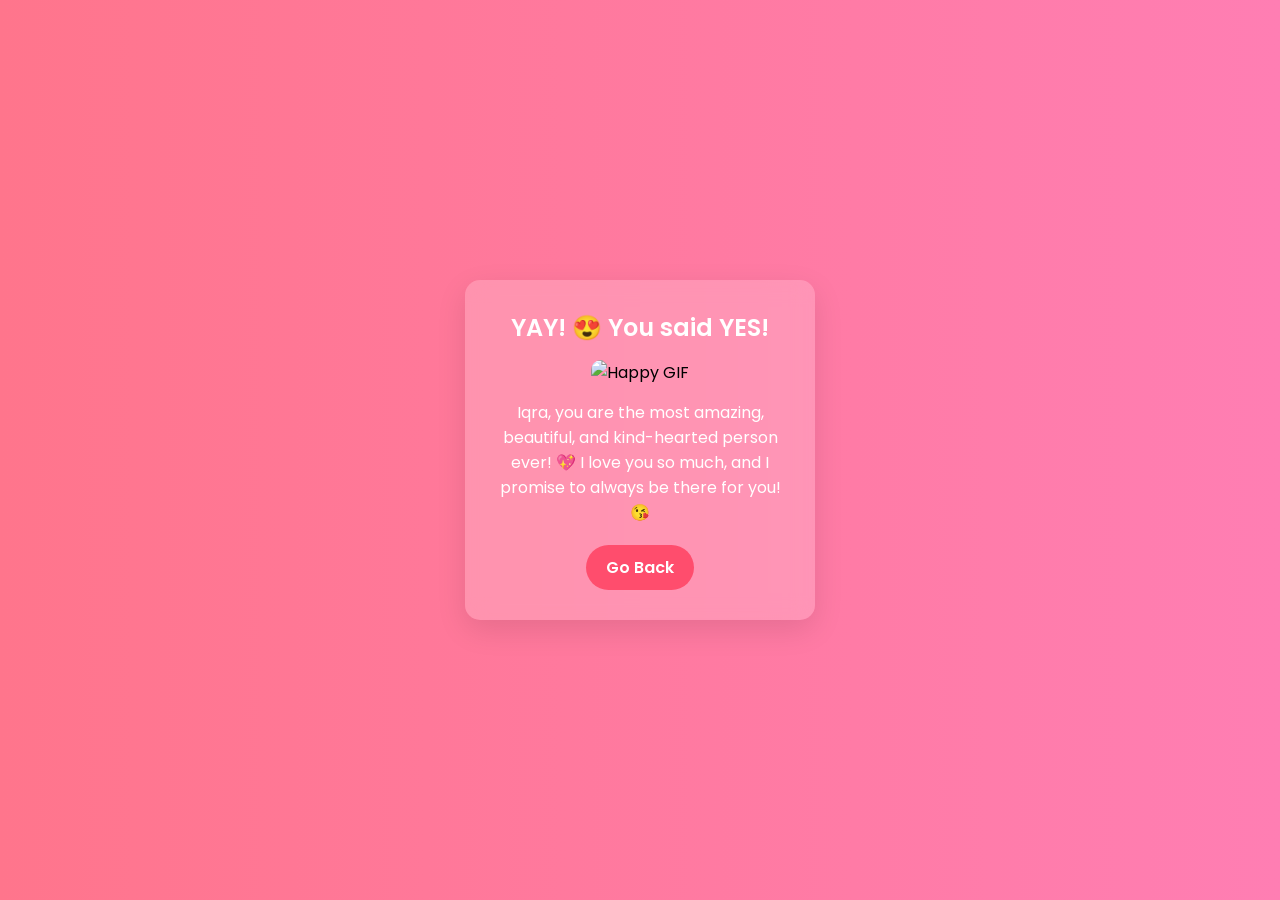
==== yes.html @ fd7d5b5d "Create yes.html" ====
<!DOCTYPE html>
<html lang="en">
<head>
    <meta charset="UTF-8">
    <meta name="viewport" content="width=device-width, initial-scale=1.0">
    <title>You Said YES! ❤️</title>
    <style>
        @import url('https://fonts.googleapis.com/css2?family=Poppins:wght@300;400;600&display=swap');

        * {
            margin: 0;
            padding: 0;
            box-sizing: border-box;
            font-family: 'Poppins', sans-serif;
        }

        body {
            background: linear-gradient(to right, #ff758c, #ff7eb3);
            display: flex;
            justify-content: center;
            align-items: center;
            height: 100vh;
            text-align: center;
            overflow: hidden;
        }

        .wrapper {
            background: rgba(255, 255, 255, 0.2);
            backdrop-filter: blur(10px);
            padding: 30px;
            border-radius: 15px;
            box-shadow: 0 10px 30px rgba(0, 0, 0, 0.1);
            width: 350px;
            animation: fadeIn 1.5s ease-in-out;
        }

        h2 {
            font-size: 24px;
            font-weight: 600;
            color: white;
            margin-bottom: 15px;
        }

        .gif {
            width: 100%;
            border-radius: 10px;
            margin-bottom: 15px;
        }

        .love-message {
            color: white;
            font-size: 16px;
            font-weight: 400;
            margin-bottom: 20px;
        }

        .back-btn {
            display: inline-block;
            padding: 10px 20px;
            font-size: 16px;
            font-weight: 600;
            text-decoration: none;
            color: white;
            background: #ff4d6d;
            border-radius: 25px;
            transition: 0.3s;
        }

        .back-btn:hover {
            background: #ff1e4d;
            transform: scale(1.1);
        }

        @keyframes fadeIn {
            from { opacity: 0; transform: translateY(-20px); }
            to { opacity: 1; transform: translateY(0); }
        }
    </style>
</head>
<body>
    <div class="wrapper">
        <h2>YAY! 😍 You said YES!</h2>
        <img class="gif" src="https://i.giphy.com/media/jUwpNzg9IcyrK/giphy.gif" alt="Happy GIF">
        <p class="love-message">
            Iqra, you are the most amazing, beautiful, and kind-hearted person ever! 💖  
            I love you so much, and I promise to always be there for you! 😘
        </p>
        <a href="index.html" class="back-btn">Go Back</a>
    </div>
</body>
</html>
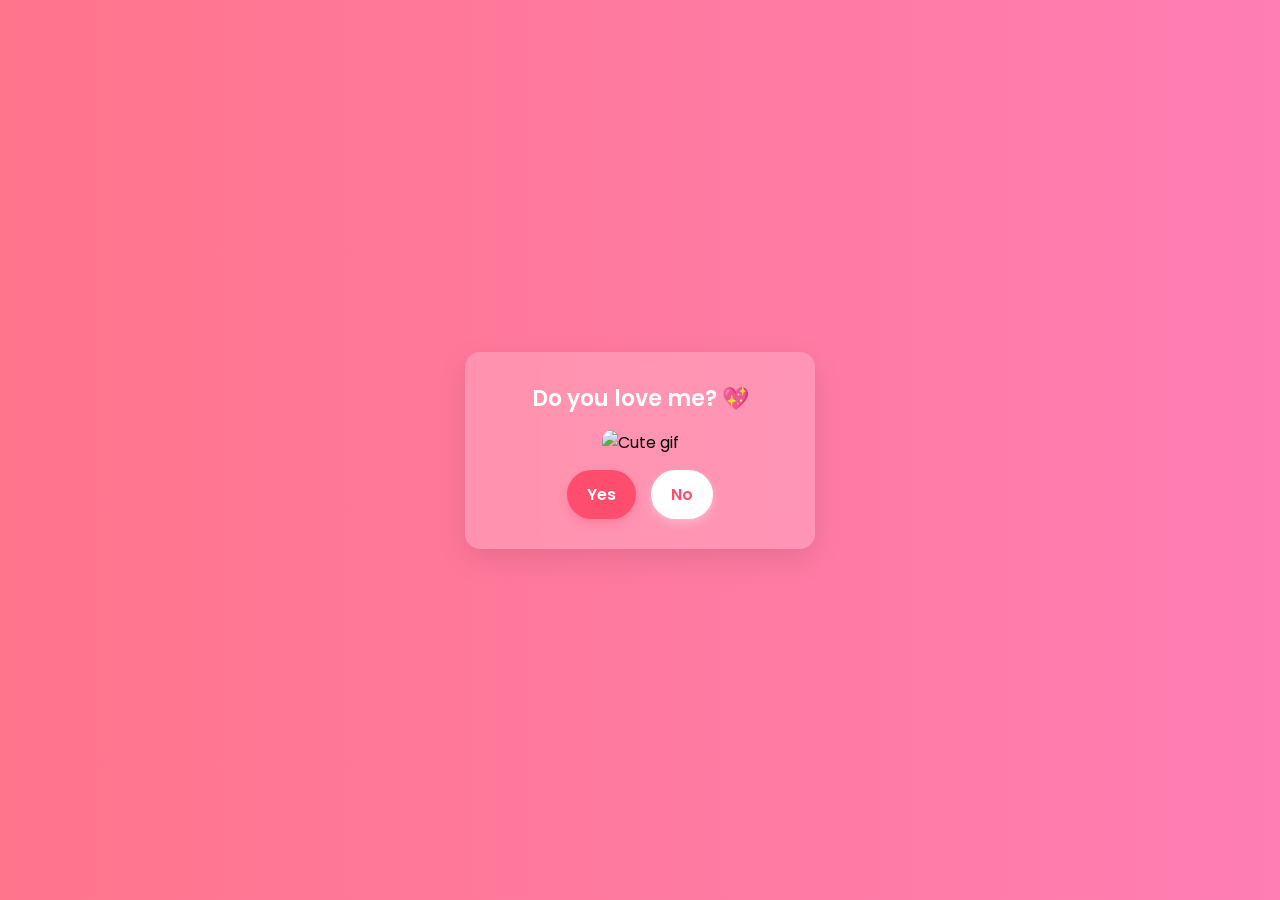
==== commit f2e6355e: "Update yes.html" ====
--- a/yes.html
+++ b/yes.html
@@ -3,7 +3,7 @@
 <head>
     <meta charset="UTF-8">
     <meta name="viewport" content="width=device-width, initial-scale=1.0">
-    <title>You Said YES! ❤️</title>
+    <title>Do You Love Me? ❤️</title>
     <style>
         @import url('https://fonts.googleapis.com/css2?family=Poppins:wght@300;400;600&display=swap');
 
@@ -34,8 +34,8 @@
             animation: fadeIn 1.5s ease-in-out;
         }
 
-        h2 {
-            font-size: 24px;
+        .question {
+            font-size: 22px;
             font-weight: 600;
             color: white;
             margin-bottom: 15px;
@@ -47,27 +47,41 @@
             margin-bottom: 15px;
         }
 
-        .love-message {
-            color: white;
-            font-size: 16px;
-            font-weight: 400;
-            margin-bottom: 20px;
+        .btn-group {
+            display: flex;
+            justify-content: center;
+            gap: 15px;
         }
 
-        .back-btn {
-            display: inline-block;
-            padding: 10px 20px;
+        button {
+            border: none;
+            padding: 12px 20px;
             font-size: 16px;
+            cursor: pointer;
             font-weight: 600;
-            text-decoration: none;
-            color: white;
-            background: #ff4d6d;
-            border-radius: 25px;
+            border-radius: 30px;
             transition: 0.3s;
         }
 
-        .back-btn:hover {
+        #yes-btn {
+            background: #ff4d6d;
+            color: white;
+            box-shadow: 0 4px 10px rgba(255, 77, 109, 0.3);
+        }
+
+        #yes-btn:hover {
             background: #ff1e4d;
+            transform: scale(1.1);
+        }
+
+        #no-btn {
+            background: white;
+            color: #ff4d6d;
+            box-shadow: 0 4px 10px rgba(255, 255, 255, 0.3);
+        }
+
+        #no-btn:hover {
+            background: #ffe6ea;
             transform: scale(1.1);
         }
 
@@ -79,13 +93,27 @@
 </head>
 <body>
     <div class="wrapper">
-        <h2>YAY! 😍 You said YES!</h2>
-        <img class="gif" src="https://i.giphy.com/media/jUwpNzg9IcyrK/giphy.gif" alt="Happy GIF">
-        <p class="love-message">
-            Iqra, you are the most amazing, beautiful, and kind-hearted person ever! 💖  
-            I love you so much, and I promise to always be there for you! 😘
-        </p>
-        <a href="index.html" class="back-btn">Go Back</a>
+        <h2 class="question">Do you love me? 💖</h2>
+        <img class="gif" alt="Cute gif" src="https://i.giphy.com/media/v1.Y2lkPTc5MGI3NjExbjJvdWZzYXc1NGJ6aGp1cDE3b2dyNnVzOGN1andkMjVrMmRzeGwwZSZlcD12MV9pbnRlcm5hbF9naWZfYnlfaWQmY3Q9Zw/3OhXBaoR1tVPW/giphy.gif" />
+        <div class="btn-group">
+            <button id="yes-btn" onclick="goToYesPage()">Yes</button>
+            <button id="no-btn" onmouseover="moveButton()">No</button>
+        </div>
     </div>
+
+    <script>
+        function goToYesPage() {
+            window.location.href = "yes.html";
+        }
+
+        function moveButton() {
+            const noBtn = document.getElementById('no-btn');
+            const x = Math.random() * (window.innerWidth - 100);
+            const y = Math.random() * (window.innerHeight - 100);
+            noBtn.style.position = "absolute";
+            noBtn.style.left = `${x}px`;
+            noBtn.style.top = `${y}px`;
+        }
+    </script>
 </body>
 </html>
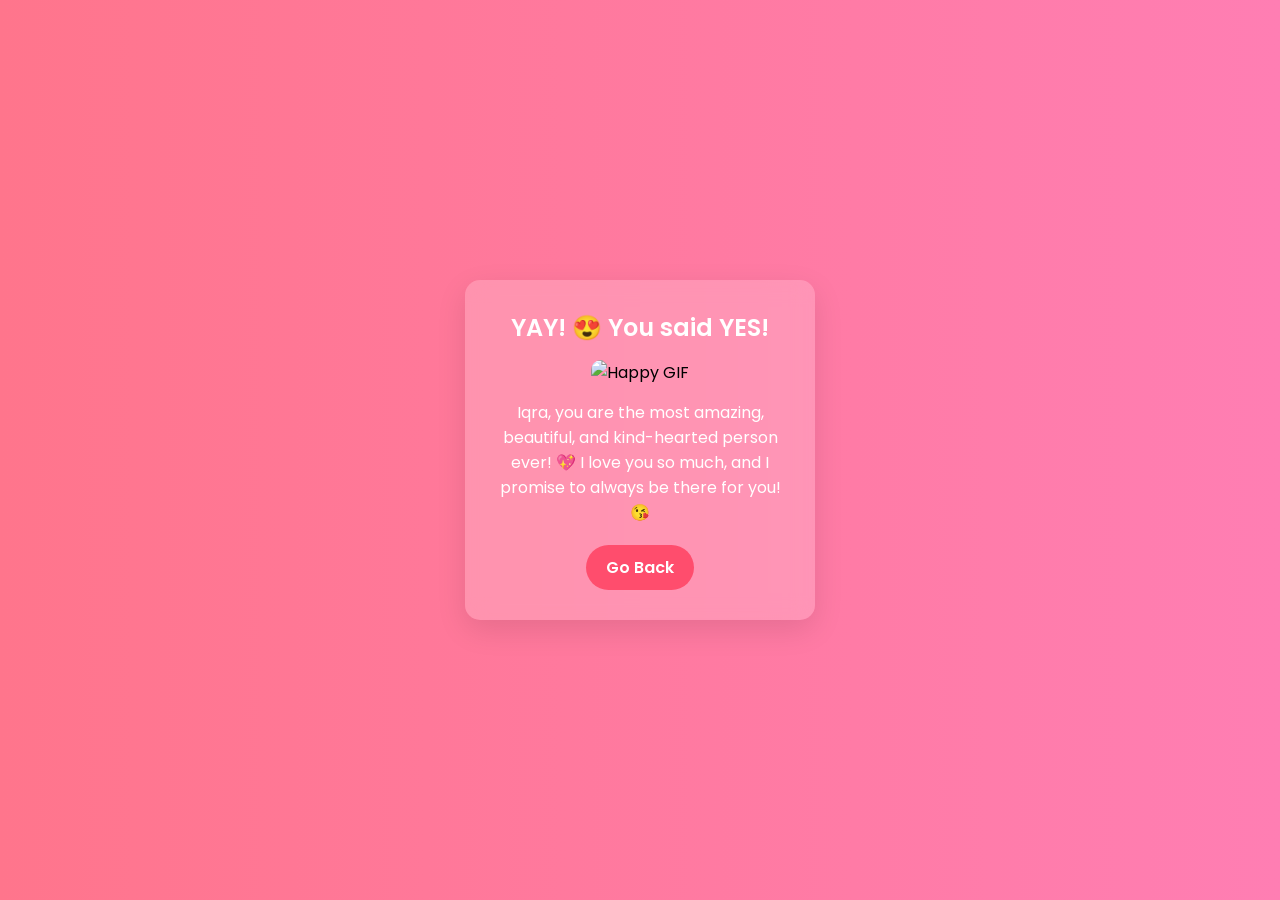
==== commit 986b1ddd: "Update yes.html" ====
--- a/yes.html
+++ b/yes.html
@@ -3,7 +3,7 @@
 <head>
     <meta charset="UTF-8">
     <meta name="viewport" content="width=device-width, initial-scale=1.0">
-    <title>Do You Love Me? ❤️</title>
+    <title>You Said YES! ❤️</title>
     <style>
         @import url('https://fonts.googleapis.com/css2?family=Poppins:wght@300;400;600&display=swap');
 
@@ -34,8 +34,8 @@
             animation: fadeIn 1.5s ease-in-out;
         }
 
-        .question {
-            font-size: 22px;
+        h2 {
+            font-size: 24px;
             font-weight: 600;
             color: white;
             margin-bottom: 15px;
@@ -47,41 +47,27 @@
             margin-bottom: 15px;
         }
 
-        .btn-group {
-            display: flex;
-            justify-content: center;
-            gap: 15px;
+        .love-message {
+            color: white;
+            font-size: 16px;
+            font-weight: 400;
+            margin-bottom: 20px;
         }
 
-        button {
-            border: none;
-            padding: 12px 20px;
+        .back-btn {
+            display: inline-block;
+            padding: 10px 20px;
             font-size: 16px;
-            cursor: pointer;
             font-weight: 600;
-            border-radius: 30px;
+            text-decoration: none;
+            color: white;
+            background: #ff4d6d;
+            border-radius: 25px;
             transition: 0.3s;
         }
 
-        #yes-btn {
-            background: #ff4d6d;
-            color: white;
-            box-shadow: 0 4px 10px rgba(255, 77, 109, 0.3);
-        }
-
-        #yes-btn:hover {
+        .back-btn:hover {
             background: #ff1e4d;
-            transform: scale(1.1);
-        }
-
-        #no-btn {
-            background: white;
-            color: #ff4d6d;
-            box-shadow: 0 4px 10px rgba(255, 255, 255, 0.3);
-        }
-
-        #no-btn:hover {
-            background: #ffe6ea;
             transform: scale(1.1);
         }
 
@@ -93,27 +79,13 @@
 </head>
 <body>
     <div class="wrapper">
-        <h2 class="question">Do you love me? 💖</h2>
-        <img class="gif" alt="Cute gif" src="https://i.giphy.com/media/v1.Y2lkPTc5MGI3NjExbjJvdWZzYXc1NGJ6aGp1cDE3b2dyNnVzOGN1andkMjVrMmRzeGwwZSZlcD12MV9pbnRlcm5hbF9naWZfYnlfaWQmY3Q9Zw/3OhXBaoR1tVPW/giphy.gif" />
-        <div class="btn-group">
-            <button id="yes-btn" onclick="goToYesPage()">Yes</button>
-            <button id="no-btn" onmouseover="moveButton()">No</button>
-        </div>
+        <h2>YAY! 😍 You said YES!</h2>
+        <img class="gif" src="https://i.giphy.com/media/jUwpNzg9IcyrK/giphy.gif" alt="Happy GIF">
+        <p class="love-message">
+            Iqra, you are the most amazing, beautiful, and kind-hearted person ever! 💖  
+            I love you so much, and I promise to always be there for you! 😘
+        </p>
+        <a href="index.html" class="back-btn">Go Back</a>
     </div>
-
-    <script>
-        function goToYesPage() {
-            window.location.href = "yes.html";
-        }
-
-        function moveButton() {
-            const noBtn = document.getElementById('no-btn');
-            const x = Math.random() * (window.innerWidth - 100);
-            const y = Math.random() * (window.innerHeight - 100);
-            noBtn.style.position = "absolute";
-            noBtn.style.left = `${x}px`;
-            noBtn.style.top = `${y}px`;
-        }
-    </script>
 </body>
 </html>
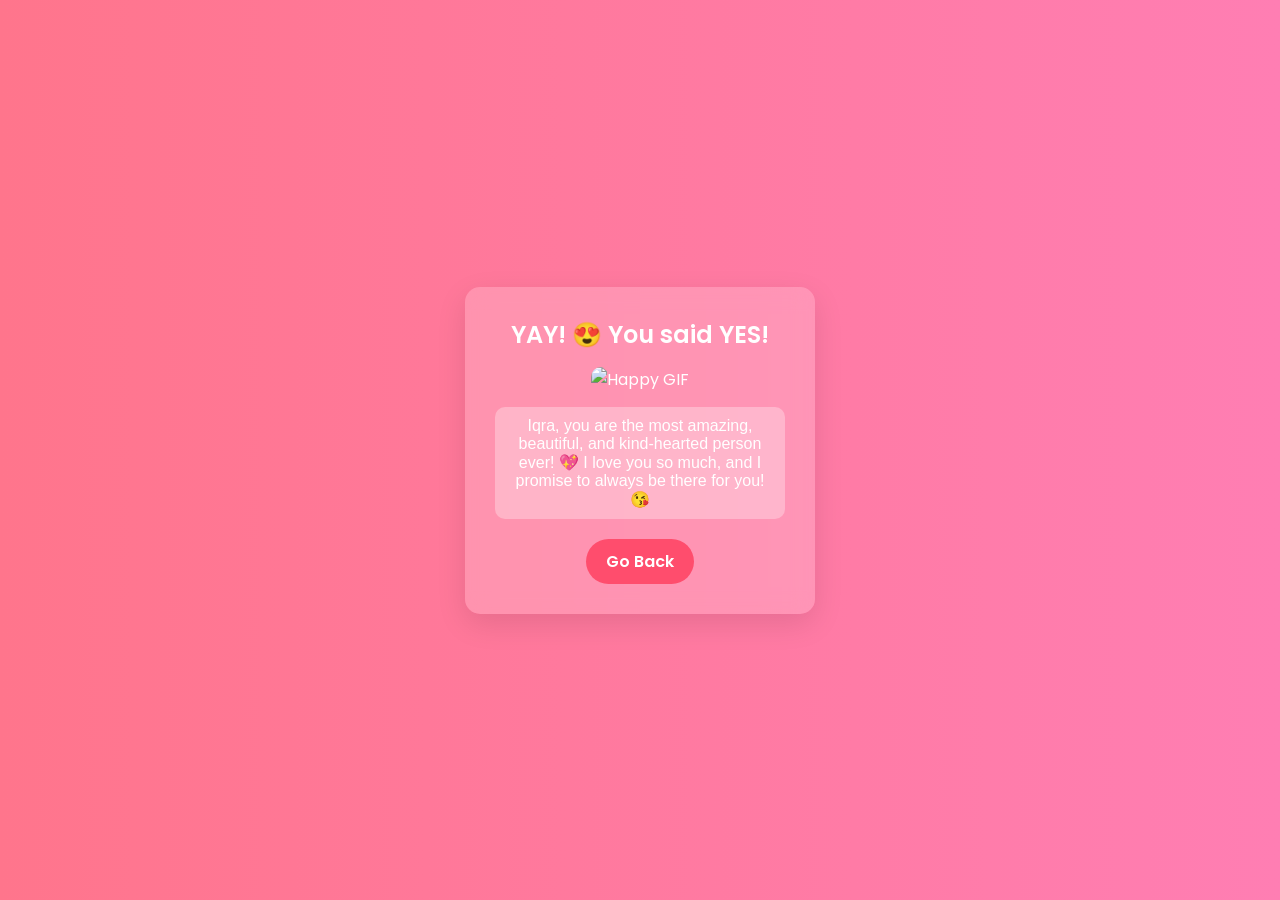
==== commit e8214bc6: "Update yes.html" ====
--- a/yes.html
+++ b/yes.html
@@ -22,6 +22,7 @@
             height: 100vh;
             text-align: center;
             overflow: hidden;
+            color: white;
         }
 
         .wrapper {
@@ -48,10 +49,14 @@
         }
 
         .love-message {
-            color: white;
             font-size: 16px;
-            font-weight: 400;
+            font-weight: 500;
             margin-bottom: 20px;
+            padding: 10px;
+            background: rgba(255, 255, 255, 0.3);
+            border-radius: 10px;
+            display: inline-block;
+            color: #fff;
         }
 
         .back-btn {
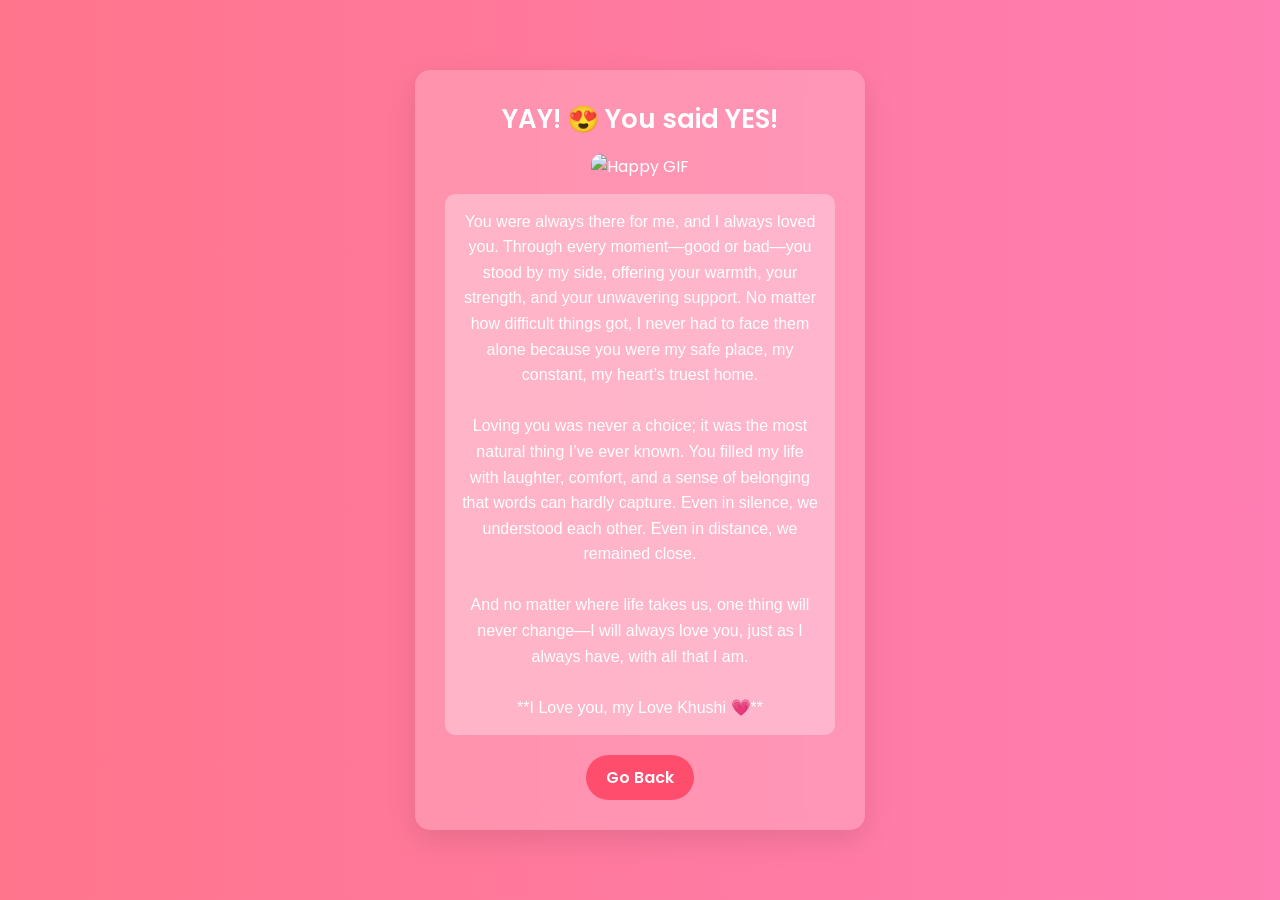
==== commit 63234a40: "Update yes.html" ====
--- a/yes.html
+++ b/yes.html
@@ -21,8 +21,8 @@
             align-items: center;
             height: 100vh;
             text-align: center;
-            overflow: hidden;
             color: white;
+            padding: 20px;
         }
 
         .wrapper {
@@ -31,14 +31,14 @@
             padding: 30px;
             border-radius: 15px;
             box-shadow: 0 10px 30px rgba(0, 0, 0, 0.1);
-            width: 350px;
+            width: 90%;
+            max-width: 450px;
             animation: fadeIn 1.5s ease-in-out;
         }
 
         h2 {
-            font-size: 24px;
+            font-size: 26px;
             font-weight: 600;
-            color: white;
             margin-bottom: 15px;
         }
 
@@ -51,16 +51,17 @@
         .love-message {
             font-size: 16px;
             font-weight: 500;
-            margin-bottom: 20px;
-            padding: 10px;
+            padding: 15px;
             background: rgba(255, 255, 255, 0.3);
             border-radius: 10px;
             display: inline-block;
             color: #fff;
+            line-height: 1.6;
         }
 
         .back-btn {
             display: inline-block;
+            margin-top: 20px;
             padding: 10px 20px;
             font-size: 16px;
             font-weight: 600;
@@ -68,7 +69,7 @@
             color: white;
             background: #ff4d6d;
             border-radius: 25px;
-            transition: 0.3s;
+            transition: 0.3s ease-in-out;
         }
 
         .back-btn:hover {
@@ -85,10 +86,20 @@
 <body>
     <div class="wrapper">
         <h2>YAY! 😍 You said YES!</h2>
-        <img class="gif" src="https://i.giphy.com/media/jUwpNzg9IcyrK/giphy.gif" alt="Happy GIF">
+        <img class="gif" src="https://media1.giphy.com/media/c76IJLufpNwSULPk77/giphy.gif" alt="Happy GIF">
         <p class="love-message">
-            Iqra, you are the most amazing, beautiful, and kind-hearted person ever! 💖  
-            I love you so much, and I promise to always be there for you! 😘
+            You were always there for me, and I always loved you. Through every moment—good or bad—you stood by my side,  
+            offering your warmth, your strength, and your unwavering support. No matter how difficult things got,  
+            I never had to face them alone because you were my safe place, my constant, my heart’s truest home.  
+            <br><br>
+            Loving you was never a choice; it was the most natural thing I’ve ever known. You filled my life with laughter,  
+            comfort, and a sense of belonging that words can hardly capture. Even in silence, we understood each other.  
+            Even in distance, we remained close.  
+            <br><br>
+            And no matter where life takes us, one thing will never change—I will always love you,  
+            just as I always have, with all that I am.  
+            <br><br>
+            **I Love you, my Love Khushi 💗**
         </p>
         <a href="index.html" class="back-btn">Go Back</a>
     </div>
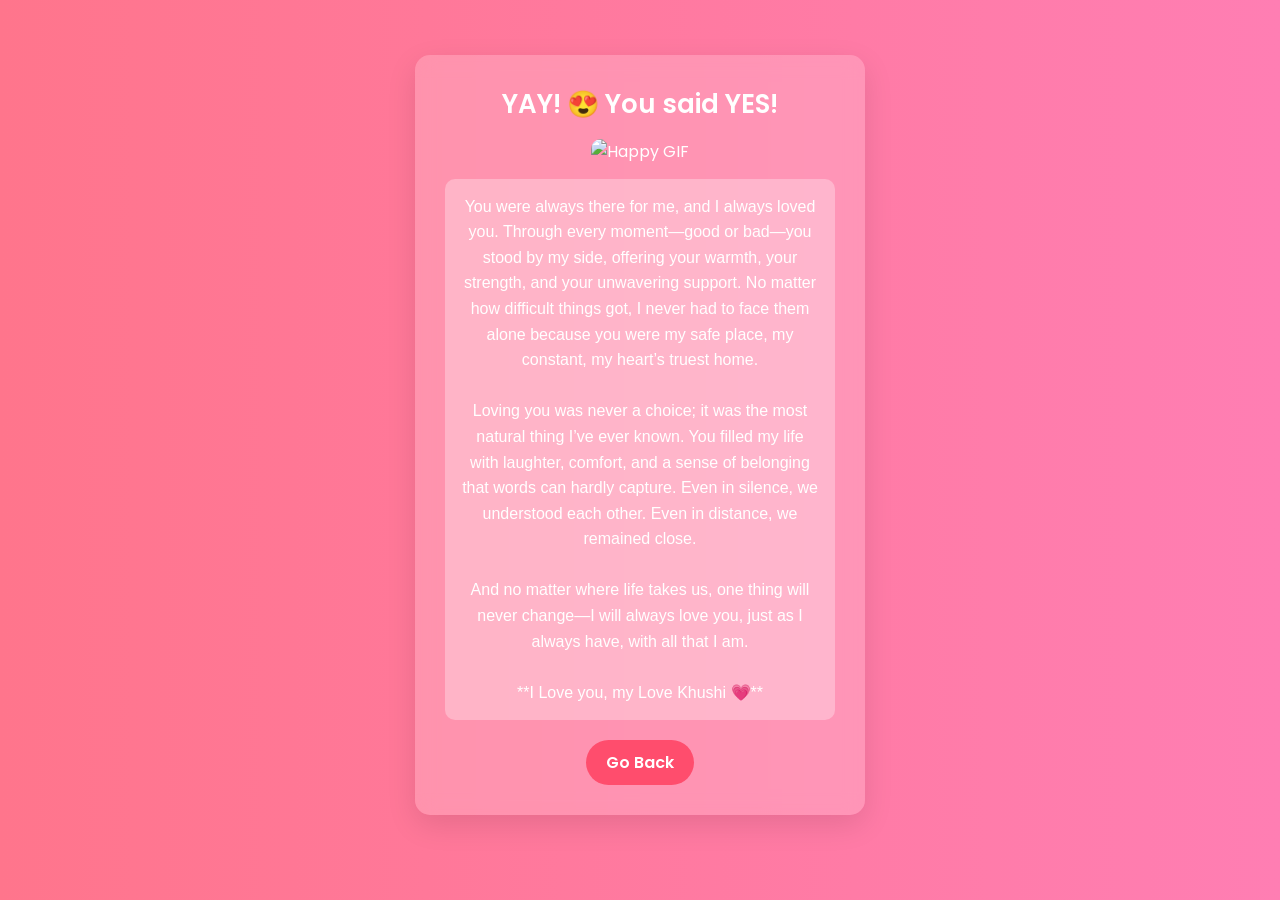
==== commit 5d6cbc9a: "Update yes.html" ====
--- a/yes.html
+++ b/yes.html
@@ -1,3 +1,4 @@
+
 <!DOCTYPE html>
 <html lang="en">
 <head>
@@ -19,10 +20,11 @@
             display: flex;
             justify-content: center;
             align-items: center;
-            height: 100vh;
+            min-height: 100vh; /* Changed from height: 100vh */
             text-align: center;
             color: white;
             padding: 20px;
+            overflow-y: auto; /* Allows scrolling when content is taller */
         }
 
         .wrapper {
@@ -34,6 +36,7 @@
             width: 90%;
             max-width: 450px;
             animation: fadeIn 1.5s ease-in-out;
+            margin-bottom: 30px; /* Extra space at the bottom for scrolling */
         }
 
         h2 {
@@ -44,6 +47,7 @@
 
         .gif {
             width: 100%;
+            max-height: 250px; /* Ensures GIF fits well */
             border-radius: 10px;
             margin-bottom: 15px;
         }
